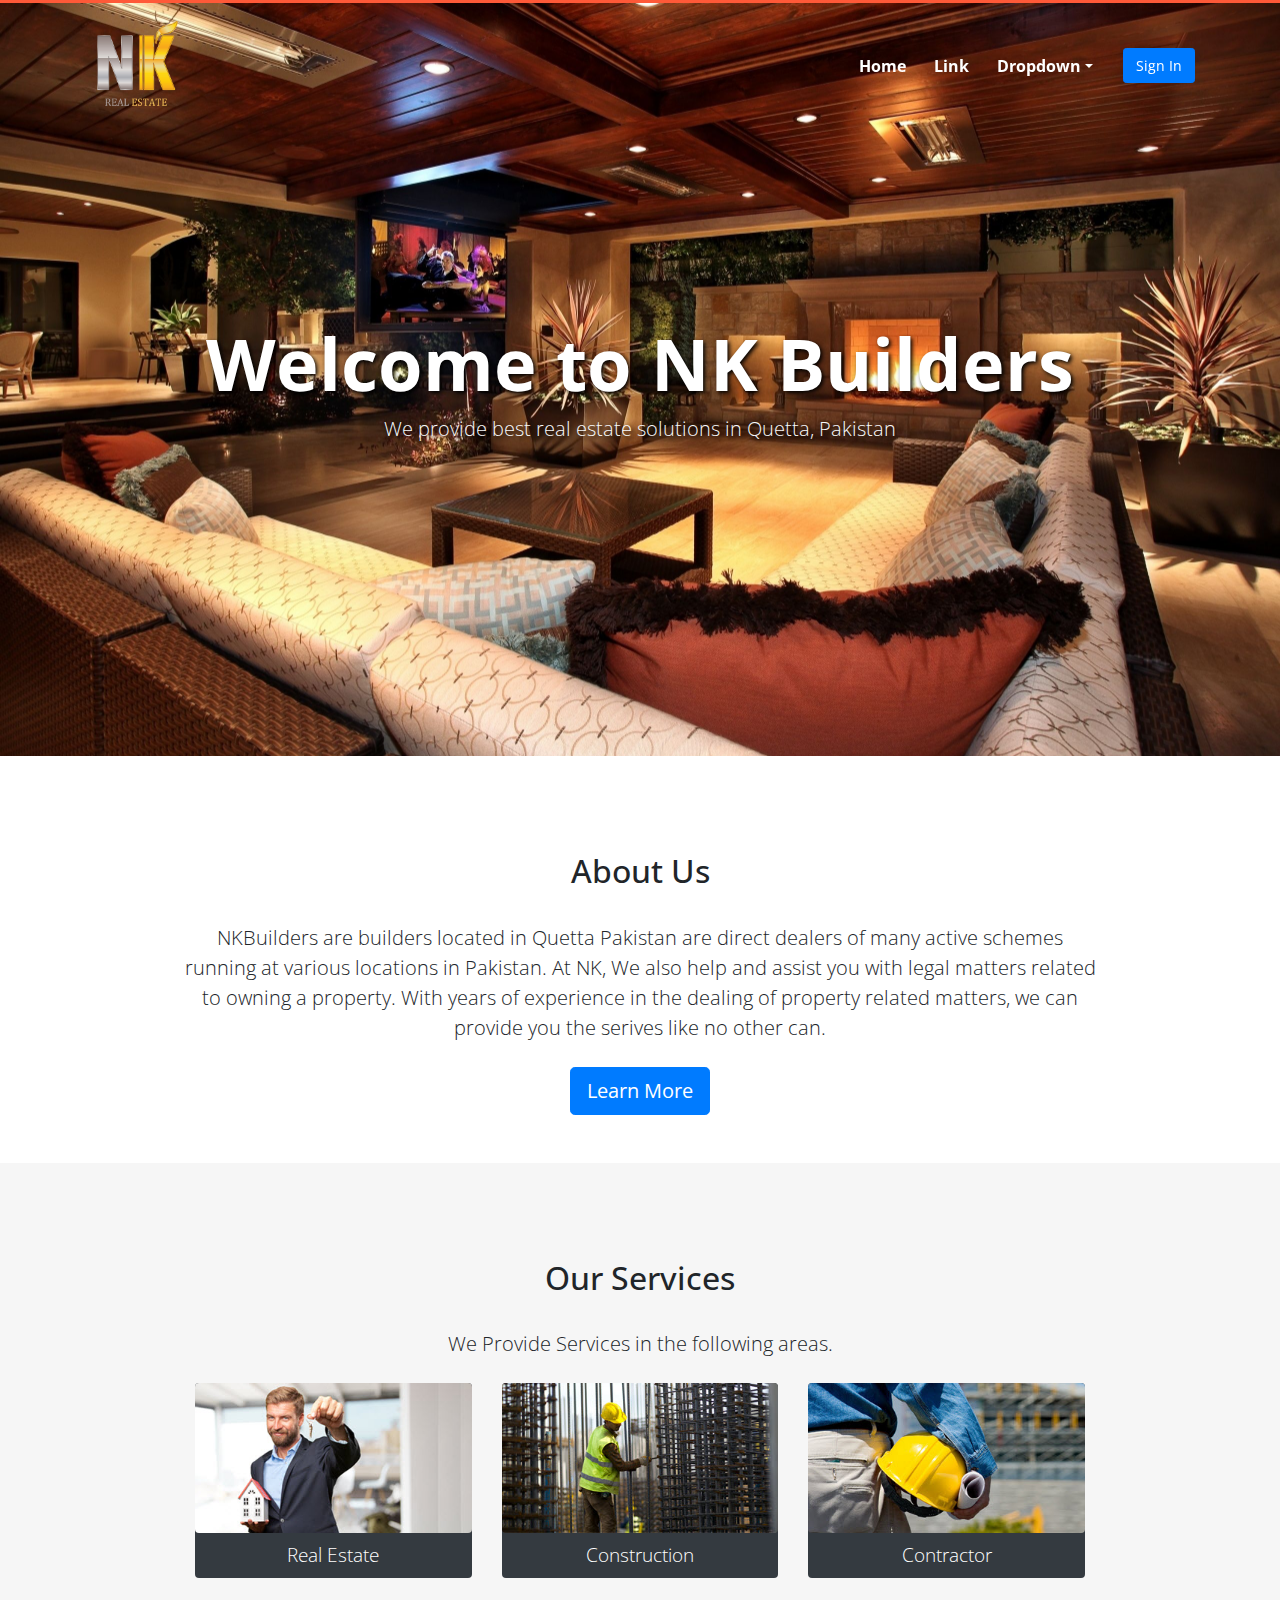
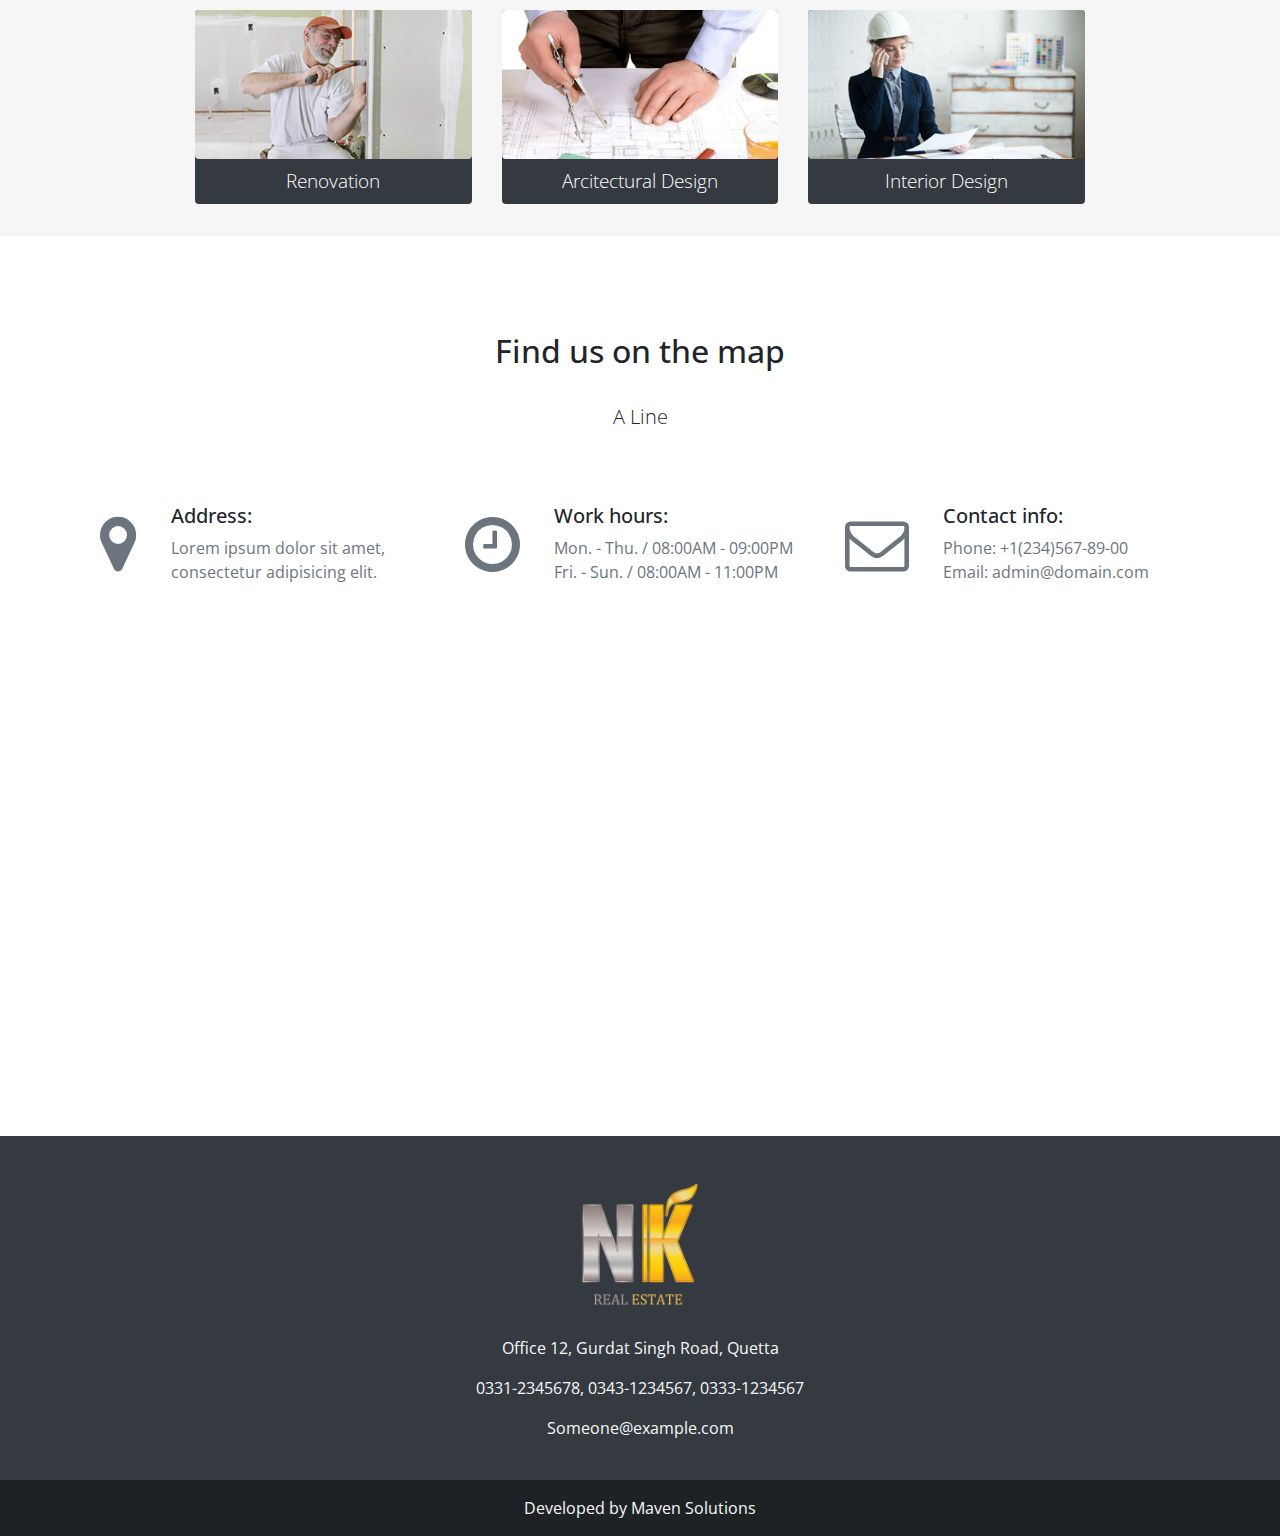
==== index.html @ dae574eb "Homepage Completed" ====
<!DOCTYPE html>
<html lang="en">
    <head>
        <meta charset="utf-8">
        <meta name="viewport" content="width=device-width, initial-scale=1, shrink-to-fit=no">    
        <title>NKBuilders</title>
        <link rel="stylesheet" href="https://fonts.googleapis.com/css?family=Open+Sans:300,300i,400,600">
        <link href="./assets/css/bootstrap.min.css" rel="stylesheet" />
        <link href="https://stackpath.bootstrapcdn.com/font-awesome/4.7.0/css/font-awesome.min.css" rel="stylesheet" integrity="sha384-wvfXpqpZZVQGK6TAh5PVlGOfQNHSoD2xbE+QkPxCAFlNEevoEH3Sl0sibVcOQVnN" crossorigin="anonymous">        <link href="./assets/css/style.css" rel="stylesheet" />
    </head>
    <body>
        <header class="header fixed-top">
            <div class="container">
                <nav class="navbar navbar-expand-lg navbar-dark">
                    <img src="assets/images/NK1.png" class="img-fluid navbar-logo"/>
                    <button class="navbar-toggler d-lg-none" type="button" data-toggle="collapse" data-target="#collapsibleNavId" aria-controls="collapsibleNavId"
                        aria-expanded="false" aria-label="Toggle navigation">
                        <span class="navbar-toggler-icon"></span>
                    </button>
                    <div class="collapse navbar-collapse" id="collapsibleNavId">
                        <ul class="navbar-nav ml-auto mt-2 mt-lg-0 mr-lg-3">
                            <li class="nav-item active">
                                <a class="nav-link" href="#">Home <span class="sr-only">(current)</span></a>
                            </li>
                            <li class="nav-item">
                                <a class="nav-link" href="#">Link</a>
                            </li>
                            <li class="nav-item dropdown">
                                <a class="nav-link dropdown-toggle" href="#" id="dropdownId" data-toggle="dropdown" aria-haspopup="true" aria-expanded="false">Dropdown</a>
                                <div class="dropdown-menu" aria-labelledby="dropdownId">
                                    <a class="dropdown-item" href="#">Action 1</a>
                                    <a class="dropdown-item" href="#">Action 2</a>
                                </div>
                            </li>
                        </ul>
                        <div class="header-btn ">
                            <a href="./pages/signup.html" class="btn btn-primary btn-sm login-btn">Sign In</a>
                        </div>
                    </div>
                </nav>
            </div>
        </header>
        <section id="banner">
            <div style="background: url(./assets/images/banner-bg.jpg); background-size: cover; background-repeat: no-repeat; background-position: center;">
                <div class="container">
                    <div class="row">
                        <div class="offset-xl-1 col-xl-10 col-md-12 col-12 banner-text">
                        <div class="py-13 pt-lg-16 pb-lg-14 text-center text-light">
                            <h1 class="display-3 font-weight-bold text-white mb-2">
                            Welcome to NK Builders
                            </h1>
                            <p class="px-lg-14 mb-4 lead display-5">
                            We provide best real estate solutions in Quetta, Pakistan
                            </p>
                        </div>
                        </div>
                    </div>
                </div>
            </div>
        </section>
        <section id="about-us">
            <div class="pt-5">
                <div class="container">
                    <div class="row">
                        <div class="offset-xl-1 col-xl-10 col-md-12 col-12 pt-5">
                            <div class="mb-8 text-center">
                                <h2 class="mb-3">About Us</h2>
                                <p class="pt-3 px-lg-14 mb-4 lead">
                                    NKBuilders are builders located in Quetta Pakistan are direct dealers of many active schemes running at various locations in Pakistan. At NK, We also help and assist you with legal matters related to owning a property. With years of experience in the dealing of property related matters, we can provide you the serives like no other can.
                                </p>
                                <a href="pages/signin.html" class="btn btn-primary btn-lg">Learn More</a>
                            </div>
                        </div>
                    </div>
                </div>
            </div>
        </section>
        <section id="our-services" class="pt-5">
            <div class="pt-5 gray-bg">
                <div class="container">
                    <div class="row">
                        <div class="offset-xl-1 col-xl-10 col-md-12 col-12 pt-5">
                            <div class="mb-8 text-center">
                                <h2 class="mb-3">Our Services</h2>
                                <p class="pt-3 px-lg-14 mb-4 lead">
                                   We Provide Services in the following areas.
                                </p>
                            </div>
                            <div class="container-fluid">
                                <div class="services">
                                    <div class="row">
                                        <div class="col-md-4">
                                            <figure class="figure">
                                                <img src=" ./assets/images/real-estate-agent.jpg" class="figure-img img-fluid rounded" alt="Real Estate">
                                                <figcaption class="figure-caption text-center">Real Estate</figcaption>
                                              </figure>
                                        </div>
                                        <div class="col-md-4">
                                            <figure class="figure">
                                                <img src=" ./assets/images/construction-services.jpg" class="figure-img img-fluid rounded" alt="Constuction Service">
                                                <figcaption class="figure-caption text-center">Construction</figcaption>
                                              </figure>
                                        </div>
                                        <div class="col-md-4">
                                            <figure class="figure">
                                                <img src=" ./assets/images/contractor.jpg" class="figure-img img-fluid rounded" alt="Constuction Service">
                                                <figcaption class="figure-caption text-center">Contractor</figcaption>
                                              </figure>
                                        </div>
                                        <div class="col-md-4">
                                            <figure class="figure">
                                                <img src="./assets/images/renovation.jpg" class="figure-img img-fluid rounded" alt="Renovation Service">
                                                <figcaption class="figure-caption text-center">Renovation</figcaption>
                                              </figure>
                                        </div>
                                        <div class="col-md-4">
                                            <figure class="figure">
                                                <img src=" ./assets/images/architectural-designer.jpg" class="figure-img img-fluid rounded" alt="Constuction Service">
                                                <figcaption class="figure-caption text-center">Arcitectural Design</figcaption>
                                              </figure>
                                        </div>
                                        <div class="col-md-4">
                                            <figure class="figure">
                                                <img src="./assets/images/interior-designer.jpg" class="figure-img img-fluid rounded" alt="Constuction Service">
                                                <figcaption class="figure-caption text-center">Interior Design</figcaption>
                                              </figure>
                                        </div>
                                    </div>
                                </div>
                            </div>
                        </div>
                    </div>
                </div>
            </div>
        </section>
        <section id="find-us">
            <div class="pt-5">
                <div class="container">
                    <div class="row">
                        <div class="offset-xl-1 col-xl-10 col-md-12 col-12 pt-5">
                            <div class="mb-8 text-center">
                                <h2 class="mb-3">Find us on the map</h2>
                                <p class="pt-3 px-lg-14 mb-4 lead">
                                    A Line
                                </p>
                            </div>
                        </div>
                    </div>
                    <div class="row pt-5">
                        <div class="col-12 col-md-4">
                           <div class="container-fluid">
                            <div class="row align-items-center mb-5">
                                <div class="col-auto">
                                    <i class="fa fa-map-marker fa-4x text-muted"></i>
                                </div>
                            <div class="col mx-md-1">
                                <h5>Address:</h5>
                                <p class="mb-0 text-sm text-muted">
                                    Lorem ipsum dolor sit amet, consectetur adipisicing elit.
                                </p>
                                </div>
                            </div>
                           </div>
                        </div>
                        <div class="col-12 col-md-4">
                            <div class="row align-items-center mb-5">
                                <div class="col-auto">
                                    <i class="fa fa-clock-o fa-4x text-muted"></i>
                                </div>
                                <div class="col mx-md-1">
                                    <h5>Work hours:</h5>
                                    <p class="mb-0 text-sm text-muted">
                                        Mon. - Thu. / 08:00AM - 09:00PM <br>
                                        Fri. - Sun. / 08:00AM - 11:00PM
                                    </p>
                                </div>
                            </div>
                        </div>
                        <div class="col-12 col-md-4">
                            <div class="row align-items-center mb-5">
                                <div class="col-auto">
                                    <i class="fa fa-envelope-o fa-4x text-muted"></i>
                                </div>
                                <div class="col mx-md-1">
                                    <h5>Contact info:</h5>
                                    <p class="mb-0 text-sm text-muted">
                                        Phone: 
                                        <a href="tel:12345678900" class="text-muted">
                                            +1(234)567-89-00
                                        </a><br />
                                        Email: 
                                        <a href="mailto:admin@domain.com" class="text-muted">
                                            admin@domain.com
                                        </a>
                                    </p>
                                </div>
                            </div>              
                        </div>
                    </div>
                    <div class="row">
                        <div class="col-12">
                            <iframe src="https://www.google.com/maps/embed?pb=!1m18!1m12!1m3!1d3448.787529897265!2d67.00961011509912!3d30.186062781831044!2m3!1f0!2f0!3f0!3m2!1i1024!2i768!4f13.1!3m3!1m2!1s0x3ed2dfa4fe00fff5%3A0x9e59d542e7185fc1!2sMaven%20Solutions(SMC-Pvt)%20Ltd!5e0!3m2!1sen!2s!4v1590741378474!5m2!1sen!2s" width="100%" height="450" frameborder="0" style="border:0;" allowfullscreen="" aria-hidden="false" tabindex="0"></iframe>
                        </div>
                    </div>
                </div>
            </div>
        </section>
        <footer class="bg-dark text-light">
            <div class="container">
                <div class="row mt-5 pt-5 pb-4 text-center">
                    <div class="col-12">
                        <img class="img-fluid footer-img" src="assets/images/NK1.png" alt="NK Builders Logo" />
                        <div class="my-4"></div>
                        <p>Office 12, Gurdat Singh Road, Quetta</p>
                        <p>0331-2345678, 0343-1234567, 0333-1234567</p>
                        <p>Someone@example.com</p>
                    </div>  
                </div>
            </div>
            <div class="container-fluid bg-black text-center">
                <div class="row">
                    <div class="col-12 pt-3">
                        <p>Developed by Maven Solutions</p>
                    </div>
                </div>
            </div>
        </footer>
        <script src="/assets/js/jquery-3.5.1.min.js"></script>
        <script src="/assets/js/popper.min.js"></script>
        <script src="/assets/js/bootstrap.min.js"></script>
        <script src="/assets/js//script.js"></script>
    </body>
</html>
---- assets/css/style.css ----
body { 
    font-family: 'Open Sans', sans-serif; 
    overflow-x: hidden;
}

header, .header {
    background-color: transparent;
    border-top: 3px solid #ff5938;
}


@media only screen and (max-width: 920px)
{
    .header{
        background-color: rgba(0, 0, 0, 0.8);
    }
}

.header .navbar-dark.navbar .navbar-nav .nav-item .nav-link {
    font-size: 16px;
    line-height: 22px;
    color: #fff;
    font-weight: 700;
    padding: 8px 14px;
}

.header .navbar-dark.navbar {
    padding: 18px 0;
}

.header, .navbar-logo{
    -webkit-transition: all 0.8s ease;
    -moz-transition: all 0.8s ease;
    -o-transition: all 0.8s ease;
    -ms-transition: all 0.8s ease;
    transition: all 0.8s ease;
}

.header.scrolled {
    background: #1e2225; /* NON-IE */
    text-align: center;
}

.header.scrolled .navbar-logo{
    max-height: 60px;
}

.pb-13, .py-13 {
    padding-bottom: 8rem!important;
}

.pt-13, .py-13 {
    padding-top: 8rem!important;
}

@media (min-width: 992px){
    .pt-lg-16, .py-lg-16 {
        padding-top: 20rem!important;
    }
    .pb-lg-14, .py-lg-14 {
        padding-bottom: 18rem!important;
    }
}

.navbar-logo{
    max-height: 90px;
    width: auto;
}

.login-btn{
    padding: .375rem .75rem;
}

.banner-text{
    text-shadow: 2px 2px 4px #000;
    font-weight: 800;
}

.gray-bg{
    background-color: #f6f6f6;
}


figure{
    border-radius: .25rem!important;
    background-color: #343a40;
    transition: all 0.4s ease;
    margin-bottom: 2rem;
}

.figure-caption{
    color: #fff;
    margin-bottom: 8px;
    font-weight: 300;
    font-size: 1.2rem;
}

figure:hover{
    opacity: 0.8;
}

.footer-img{
    max-width: 150px;
}

.bg-black{
    background-color: #1e2225;
}
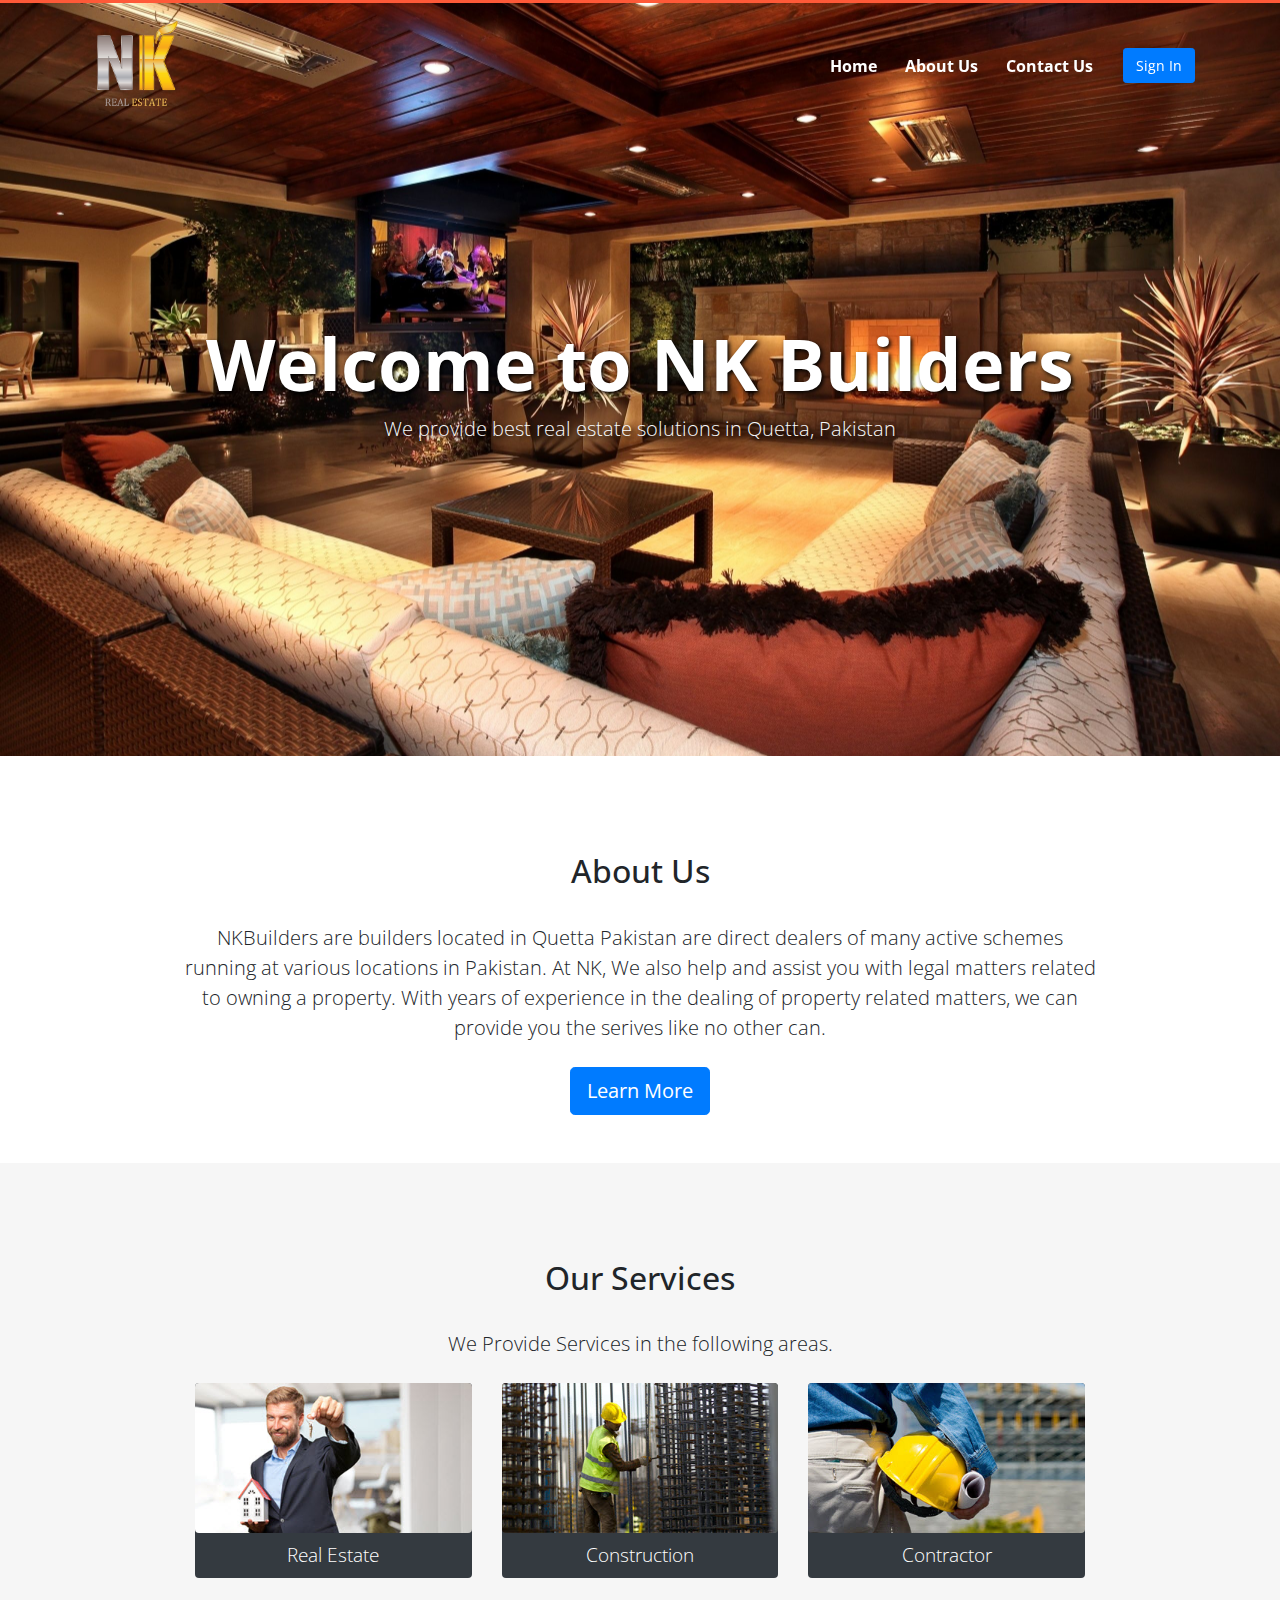
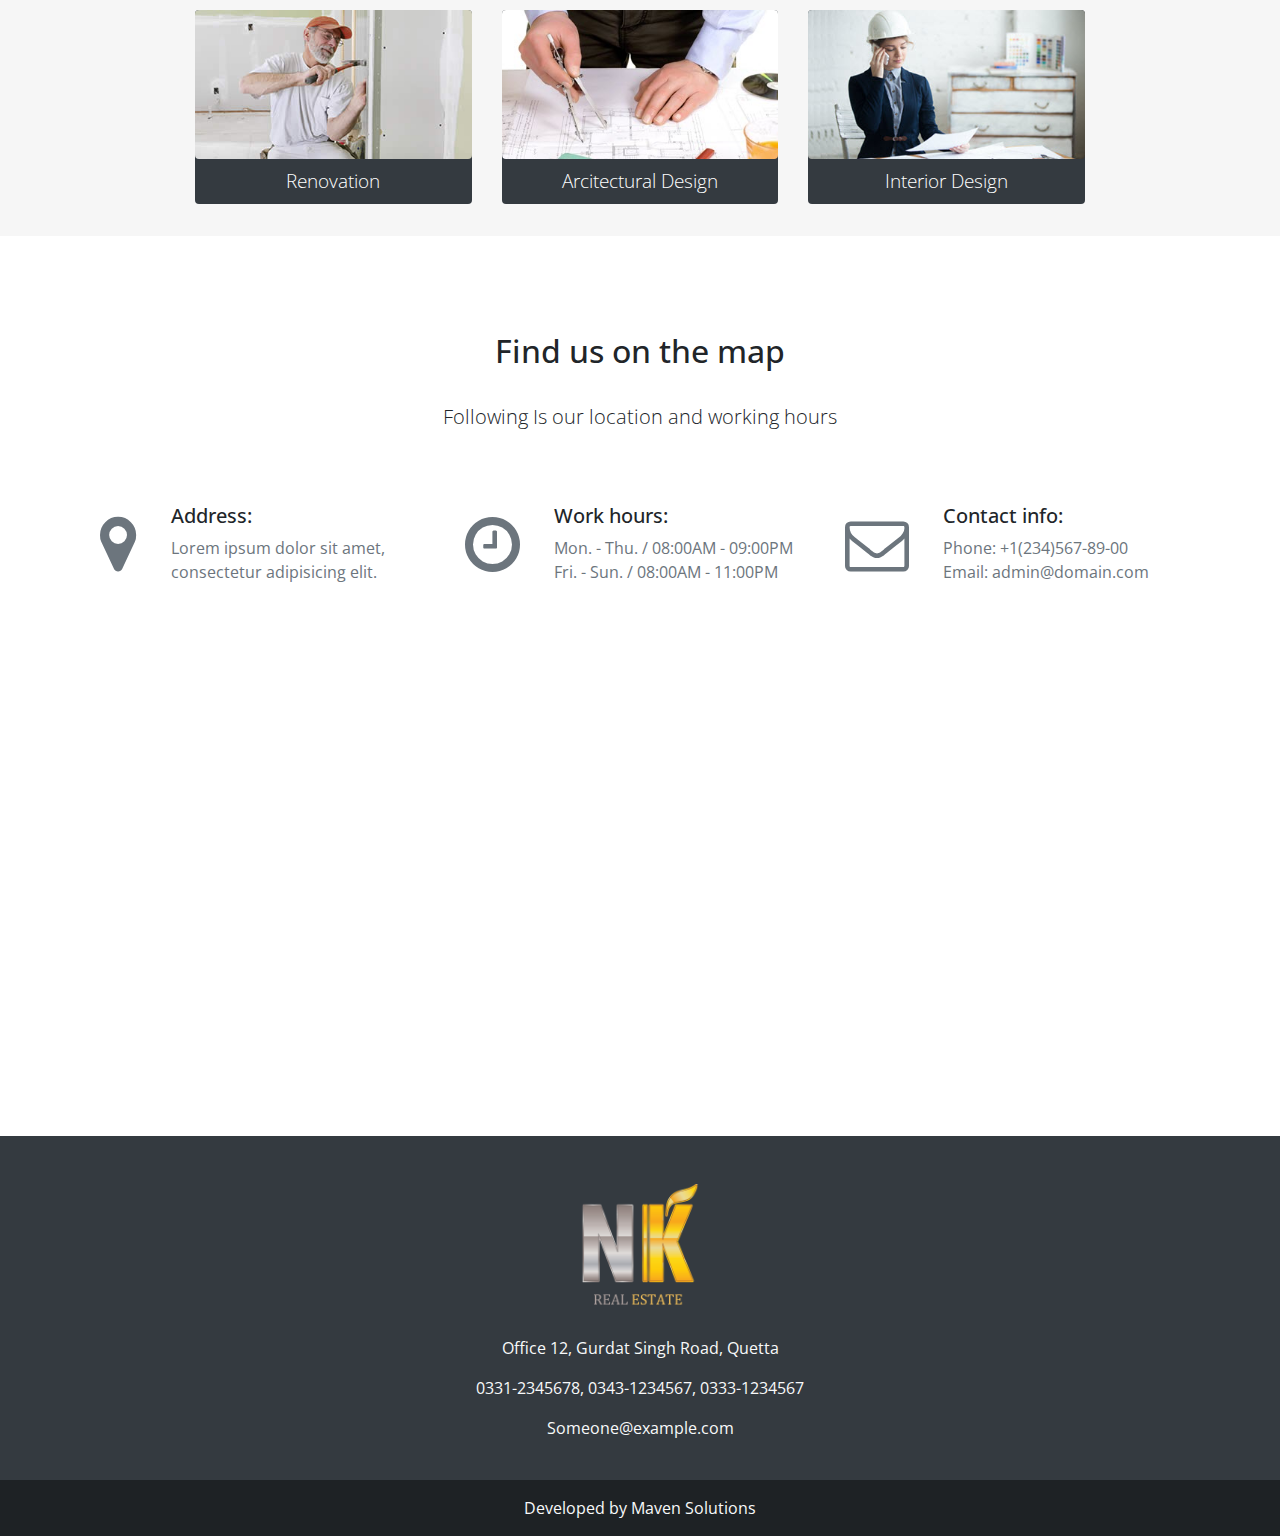
==== commit f21d5926: "About Page Completed" ====
--- a/index.html
+++ b/index.html
@@ -20,21 +20,17 @@
                     <div class="collapse navbar-collapse" id="collapsibleNavId">
                         <ul class="navbar-nav ml-auto mt-2 mt-lg-0 mr-lg-3">
                             <li class="nav-item active">
-                                <a class="nav-link" href="#">Home <span class="sr-only">(current)</span></a>
+                                <a class="nav-link" href="index.html">Home <span class="sr-only">(current)</span></a>
                             </li>
                             <li class="nav-item">
-                                <a class="nav-link" href="#">Link</a>
+                                <a class="nav-link" href="about.html">About Us</a>
                             </li>
-                            <li class="nav-item dropdown">
-                                <a class="nav-link dropdown-toggle" href="#" id="dropdownId" data-toggle="dropdown" aria-haspopup="true" aria-expanded="false">Dropdown</a>
-                                <div class="dropdown-menu" aria-labelledby="dropdownId">
-                                    <a class="dropdown-item" href="#">Action 1</a>
-                                    <a class="dropdown-item" href="#">Action 2</a>
-                                </div>
+                            <li class="nav-item">
+                                <a class="nav-link" href="contact.html">Contact Us</a>
                             </li>
                         </ul>
                         <div class="header-btn ">
-                            <a href="./pages/signup.html" class="btn btn-primary btn-sm login-btn">Sign In</a>
+                            <a href="login.html" class="btn btn-primary btn-sm login-btn">Sign In</a>
                         </div>
                     </div>
                 </nav>
@@ -141,7 +137,7 @@
                             <div class="mb-8 text-center">
                                 <h2 class="mb-3">Find us on the map</h2>
                                 <p class="pt-3 px-lg-14 mb-4 lead">
-                                    A Line
+                                    Following Is our location and working hours
                                 </p>
                             </div>
                         </div>
--- a/assets/css/style.css
+++ b/assets/css/style.css
@@ -53,12 +53,27 @@
     padding-top: 8rem!important;
 }
 
+.pb-7, .py-7 {
+    padding-bottom: 9rem!important;
+}
+
+.pt-7, .py-7 {
+    padding-top: 8rem!important;
+}
+
 @media (min-width: 992px){
     .pt-lg-16, .py-lg-16 {
         padding-top: 20rem!important;
     }
     .pb-lg-14, .py-lg-14 {
         padding-bottom: 18rem!important;
+    }
+
+    .pt-lg-8, .py-lg-8 {
+        padding-top: 10rem !important;
+    }
+    .pb-lg-7, .py-lg-7 {
+        padding-bottom: 9rem !important;
     }
 }
 
